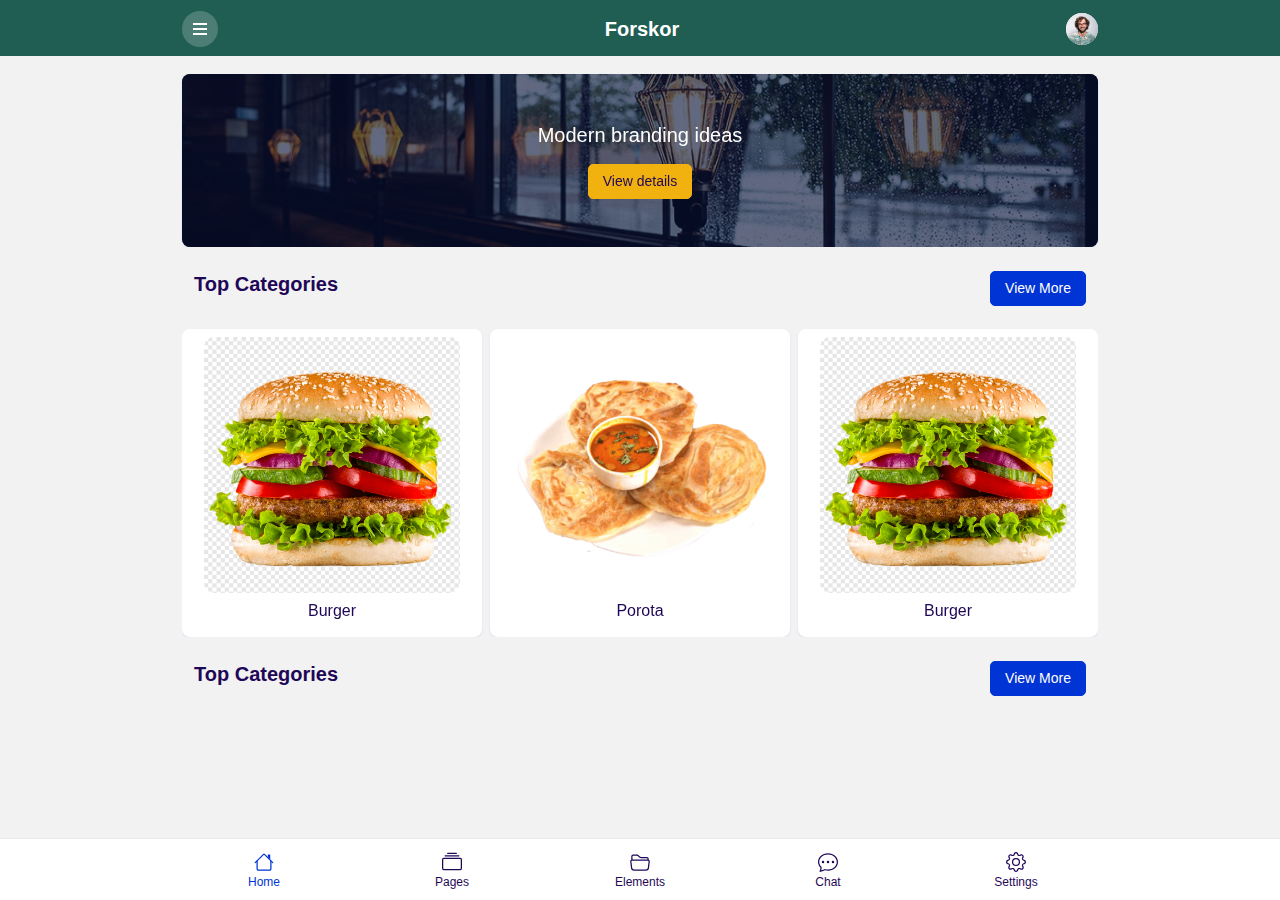
==== index.html @ 7b33ce2f "first-commit" ====
<!DOCTYPE html>
<html lang="en">
<head>
    <meta charset="utf-8">
    <meta name="viewport" content="width=device-width, initial-scale=1">
    <meta http-equiv="X-UA-Compatible" content="IE=edge">
    <meta name="theme-color" content="#0134d4">
    <meta name="apple-mobile-web-app-capable" content="yes">
    <meta name="apple-mobile-web-app-status-bar-style" content="black">
    <!-- Title-->
    <title>ForSkor</title>
    <!-- Fonts-->
    <link rel="preconnect" href="https://fonts.gstatic.com/">
    <link href="https://fonts.googleapis.com/css2?family=Public+Sans:ital,wght@0,100;0,200;0,300;0,400;0,500;0,600;0,700;0,800;0,900;1,100;1,200;1,300;1,400;1,500;1,600;1,700;1,800;1,900&amp;display=swap" rel="stylesheet">
    <!-- Favicon-->
    <link rel="icon" href="assets/img/core-assets/img/favicon.ico">
    <link rel="apple-touch-icon" href="assets/img/icons/icon-96x96.png">
    <link rel="apple-touch-icon" sizes="152x152" href="assets/img/icons/icon-152x152.png">
    <link rel="apple-touch-icon" sizes="167x167" href="assets/img/icons/icon-167x167.png">
    <link rel="apple-touch-icon" sizes="180x180" href="assets/img/icons/icon-180x180.png">
    <!-- CSS Libraries-->
    <link rel="stylesheet" href="assets/css/bootstrap.min.css">
    <link rel="stylesheet" href="assets/css/animate.css">
    <link rel="stylesheet" href="assets/css/owl.carousel.min.css">
    <link rel="stylesheet" href="assets/css/font-awesome.min.css">
    <link rel="stylesheet" href="assets/css/bootstrap-icons.css">
    <link rel="stylesheet" href="assets/css/magnific-popup.css">
    <link rel="stylesheet" href="assets/css/ion.rangeSlider.min.css">
    <link rel="stylesheet" href="assets/css/dataTables.bootstrap4.min.css">
    <link rel="stylesheet" href="assets/css/apexcharts.css">
    <link rel="stylesheet" href="assets/css/custome.css">

    <!-- Core Stylesheet-->
    <link rel="stylesheet" href="assets/style.css">
    <!-- Web App Manifest-->
    <!-- <link rel="manifest" href="manifest.json"> -->
  </head>
<style>
  .header-content.header-style-three .navbar--toggler {
    width: 2.25rem;
    height: 2.25rem;
    background-color: #ffffff33;
    border-radius: 50%;
    display: -webkit-box;
    display: -ms-flexbox;
    display: flex;
    -webkit-box-align: center;
    -ms-flex-align: center;
    align-items: center;
    -webkit-box-pack: center;
    -ms-flex-pack: center;
    justify-content: center;
}
.header-content .navbar--toggler span {
    width: 23px;
    height: 2px;
    background-color: #ffffff;
    margin-bottom: 5px;
}
.owl-carousel-one .owl-nav {
    position: fixed;
    z-index: 10;
    bottom: 1.25rem;
    right: 1.25rem;
    display: -webkit-box;
    display: -ms-flexbox;
    display: flex;
    -webkit-box-align: center;
    -ms-flex-align: center;
    align-items: center;
}
.owl-carousel-one .owl-dots {
    position: fixed;
    bottom: 1.375rem;
    left: 1.25rem;
    display: -webkit-box;
    display: -ms-flexbox;
    display: flex;
    -webkit-box-align: center;
    -ms-flex-align: center;
    align-items: center;
}
body, html {
    font-family: "Poppins", sans-serif;
    overflow-x: hidden;
    background-color: #F2F2F2;
    color: #8480ae;
    scrollbar-width: thin;
}

.element-heading .codeview-clipboard-btn {
    -webkit-box-flex: 0;
    -ms-flex: 0 0 20%;
    flex: 0 0 40%;
    max-width: 20%;
    width: 20%;
    margin-bottom: 0.5rem;
}
.codeview-btn {
    width: 80px;
    height: 31px;
    display: block;
    background-color: #205e54;
    border-radius: 5px;
    text-align: center;
    color: #ffffff;
    font-size: 14px;
    margin-left: auto;
    padding-top: 8px;
    line-height: 1;
}
.card-body1 {
    padding: 0.5rem;
}


</style>
  <body>
    <!-- Preloader-->
    <!-- <div class="preloader d-flex align-items-center justify-content-center" id="preloader">
      <div class="spinner-grow text-primary" role="status">
        <div class="sr-only">Loading...</div>
      </div>
    </div> -->
    <!-- Internet Connection Status-->
    <div class="internet-connection-status" id="internetStatus"></div>
    <!-- Header Area-->
    <div class="header-area" id="headerArea">
      <div class="container">
        <!-- Header Content-->
        <div class="header-content header-style-three position-relative d-flex align-items-center justify-content-between">                           
          <!-- Navbar Toggler-->
          <div class="navbar--toggler mt-2" id="affanNavbarToggler">
            <div class="span-wrap"><span class="d-block"></span><span class="d-block"></span><span class="d-block"></span></div>
          </div>
          <!-- Logo Wrapper-->
          <div class="logo-wrapper mt-3"><a href="page-home.html"><h5><b><font color="white">Forskor</font></b></h5></a></div>
          <!-- User Profile-->
          <div class="user-profile-wrapper mt-2"><a class="user-profile-trigger-btn" href="#"><img src="assets/img/bg-img/2.jpg" alt=""></a></div>
        </div>
        <!-- # Header Five Layout End-->
      </div>
    </div>
    <!-- Dark mode switching-->
    <div class="dark-mode-switching">
      <div class="d-flex w-100 h-100 align-items-center justify-content-center">
        <div class="dark-mode-text text-center"><svg xmlns="http://www.w3.org/2000/svg" width="32" height="32" fill="currentColor" class="bi bi-moon" viewBox="0 0 16 16">
<path fill-rule="evenodd" d="M14.53 10.53a7 7 0 0 1-9.058-9.058A7.003 7.003 0 0 0 8 15a7.002 7.002 0 0 0 6.53-4.47z"/>
</svg>
          <p class="mb-0">Switching to dark mode</p>
        </div>
        <div class="light-mode-text text-center"><svg xmlns="http://www.w3.org/2000/svg" width="30" height="30" fill="currentColor" class="bi bi-brightness-high" viewBox="0 0 16 16">
<path d="M8 11a3 3 0 1 1 0-6 3 3 0 0 1 0 6zm0 1a4 4 0 1 0 0-8 4 4 0 0 0 0 8zM8 0a.5.5 0 0 1 .5.5v2a.5.5 0 0 1-1 0v-2A.5.5 0 0 1 8 0zm0 13a.5.5 0 0 1 .5.5v2a.5.5 0 0 1-1 0v-2A.5.5 0 0 1 8 13zm8-5a.5.5 0 0 1-.5.5h-2a.5.5 0 0 1 0-1h2a.5.5 0 0 1 .5.5zM3 8a.5.5 0 0 1-.5.5h-2a.5.5 0 0 1 0-1h2A.5.5 0 0 1 3 8zm10.657-5.657a.5.5 0 0 1 0 .707l-1.414 1.415a.5.5 0 1 1-.707-.708l1.414-1.414a.5.5 0 0 1 .707 0zm-9.193 9.193a.5.5 0 0 1 0 .707L3.05 13.657a.5.5 0 0 1-.707-.707l1.414-1.414a.5.5 0 0 1 .707 0zm9.193 2.121a.5.5 0 0 1-.707 0l-1.414-1.414a.5.5 0 0 1 .707-.707l1.414 1.414a.5.5 0 0 1 0 .707zM4.464 4.465a.5.5 0 0 1-.707 0L2.343 3.05a.5.5 0 1 1 .707-.707l1.414 1.414a.5.5 0 0 1 0 .708z"/>
</svg>
          <p class="mb-0">Switching to light mode</p>
        </div>
      </div>
    </div>
    <!-- Sidenav Black Overlay-->
    <div class="sidenav-black-overlay"></div>
    <!-- Side Nav Wrapper-->
    <div class="sidenav-wrapper mb-6" id="sidenavWrapper">
      <!-- Go Back Button-->
      <div class="go-back-btn" id="goBack">
        <svg class="bi bi-x" width="24" height="24" viewBox="0 0 16 16" fill="currentColor" xmlns="http://www.w3.org/2000/svg">
          <path fill-rule="evenodd" d="M11.854 4.146a.5.5 0 0 1 0 .708l-7 7a.5.5 0 0 1-.708-.708l7-7a.5.5 0 0 1 .708 0z"></path>
          <path fill-rule="evenodd" d="M4.146 4.146a.5.5 0 0 0 0 .708l7 7a.5.5 0 0 0 .708-.708l-7-7a.5.5 0 0 0-.708 0z"></path>
        </svg>
      </div>
      <!-- Sidenav Profile-->
      <div class="sidenav-profile">
        <div class="sidenav-style1"></div>
        <!-- User Thumbnail-->
        <div class="user-profile"><img src="assets/img/bg-assets/img/2.jpg" alt=""></div>
        <!-- User Info-->
        <div class="user-info">
          <h6 class="user-name mb-0">Affan Islam</h6><span>CEO, Designing World</span>
        </div>
      </div>
      <!-- Sidenav Nav-->
      <ul class="sidenav-nav ps-0">
        <li><a href="page-home.html">
            <svg width="18" height="18" viewBox="0 0 16 16" class="bi bi-house-door" fill="currentColor" xmlns="http://www.w3.org/2000/svg">
<path fill-rule="evenodd" d="M7.646 1.146a.5.5 0 0 1 .708 0l6 6a.5.5 0 0 1 .146.354v7a.5.5 0 0 1-.5.5H9.5a.5.5 0 0 1-.5-.5v-4H7v4a.5.5 0 0 1-.5.5H2a.5.5 0 0 1-.5-.5v-7a.5.5 0 0 1 .146-.354l6-6zM2.5 7.707V14H6v-4a.5.5 0 0 1 .5-.5h3a.5.5 0 0 1 .5.5v4h3.5V7.707L8 2.207l-5.5 5.5z"/>
<path fill-rule="evenodd" d="M13 2.5V6l-2-2V2.5a.5.5 0 0 1 .5-.5h1a.5.5 0 0 1 .5.5z"/>
</svg>Home</a></li>
        <li><a href="elements.html">
            <svg width="18" height="18" viewBox="0 0 16 16" class="bi bi-folder2-open" fill="currentColor" xmlns="http://www.w3.org/2000/svg">
<path fill-rule="evenodd" d="M1 3.5A1.5 1.5 0 0 1 2.5 2h2.764c.958 0 1.76.56 2.311 1.184C7.985 3.648 8.48 4 9 4h4.5A1.5 1.5 0 0 1 15 5.5v.64c.57.265.94.876.856 1.546l-.64 5.124A2.5 2.5 0 0 1 12.733 15H3.266a2.5 2.5 0 0 1-2.481-2.19l-.64-5.124A1.5 1.5 0 0 1 1 6.14V3.5zM2 6h12v-.5a.5.5 0 0 0-.5-.5H9c-.964 0-1.71-.629-2.174-1.154C6.374 3.334 5.82 3 5.264 3H2.5a.5.5 0 0 0-.5.5V6zm-.367 1a.5.5 0 0 0-.496.562l.64 5.124A1.5 1.5 0 0 0 3.266 14h9.468a1.5 1.5 0 0 0 1.489-1.314l.64-5.124A.5.5 0 0 0 14.367 7H1.633z"/>
</svg>Elements<span class="badge bg-danger rounded-pill ms-2">220+</span></a></li>
        <li><a href="pages.html">
            <svg width="18" height="18" viewBox="0 0 16 16" class="bi bi-collection" fill="currentColor" xmlns="http://www.w3.org/2000/svg">
<path fill-rule="evenodd" d="M14.5 13.5h-13A.5.5 0 0 1 1 13V6a.5.5 0 0 1 .5-.5h13a.5.5 0 0 1 .5.5v7a.5.5 0 0 1-.5.5zm-13 1A1.5 1.5 0 0 1 0 13V6a1.5 1.5 0 0 1 1.5-1.5h13A1.5 1.5 0 0 1 16 6v7a1.5 1.5 0 0 1-1.5 1.5h-13zM2 3a.5.5 0 0 0 .5.5h11a.5.5 0 0 0 0-1h-11A.5.5 0 0 0 2 3zm2-2a.5.5 0 0 0 .5.5h7a.5.5 0 0 0 0-1h-7A.5.5 0 0 0 4 1z"/>
</svg>Pages<span class="badge bg-success rounded-pill ms-2">38</span></a></li>
        <li class="affan-dropdown-menu"><a href="#">
            <svg width="18" height="18" viewBox="0 0 16 16" class="bi bi-cart-check" fill="currentColor" xmlns="http://www.w3.org/2000/svg">
<path fill-rule="evenodd" d="M11.354 5.646a.5.5 0 0 1 0 .708l-3 3a.5.5 0 0 1-.708 0l-1.5-1.5a.5.5 0 1 1 .708-.708L8 8.293l2.646-2.647a.5.5 0 0 1 .708 0z"/>
<path fill-rule="evenodd" d="M0 1.5A.5.5 0 0 1 .5 1H2a.5.5 0 0 1 .485.379L2.89 3H14.5a.5.5 0 0 1 .491.592l-1.5 8A.5.5 0 0 1 13 12H4a.5.5 0 0 1-.491-.408L2.01 3.607 1.61 2H.5a.5.5 0 0 1-.5-.5zM3.102 4l1.313 7h8.17l1.313-7H3.102zM5 12a2 2 0 1 0 0 4 2 2 0 0 0 0-4zm7 0a2 2 0 1 0 0 4 2 2 0 0 0 0-4zm-7 1a1 1 0 1 0 0 2 1 1 0 0 0 0-2zm7 0a1 1 0 1 0 0 2 1 1 0 0 0 0-2z"/>
</svg>Shop</a>
          <ul>
            <li><a href="page-shop-grid.html">- Shop Grid</a></li>
            <li><a href="page-shop-list.html">- Shop List</a></li>
            <li><a href="page-shop-details.html">- Shop Details</a></li>
            <li><a href="page-cart.html">- Cart</a></li>
            <li><a href="page-checkout.html">- Checkout</a></li>
          </ul>
        </li>
        <li><a href="settings.html">
            <svg width="18" height="18" viewBox="0 0 16 16" class="bi bi-gear" fill="currentColor" xmlns="http://www.w3.org/2000/svg">
<path fill-rule="evenodd" d="M8.837 1.626c-.246-.835-1.428-.835-1.674 0l-.094.319A1.873 1.873 0 0 1 4.377 3.06l-.292-.16c-.764-.415-1.6.42-1.184 1.185l.159.292a1.873 1.873 0 0 1-1.115 2.692l-.319.094c-.835.246-.835 1.428 0 1.674l.319.094a1.873 1.873 0 0 1 1.115 2.693l-.16.291c-.415.764.42 1.6 1.185 1.184l.292-.159a1.873 1.873 0 0 1 2.692 1.116l.094.318c.246.835 1.428.835 1.674 0l.094-.319a1.873 1.873 0 0 1 2.693-1.115l.291.16c.764.415 1.6-.42 1.184-1.185l-.159-.291a1.873 1.873 0 0 1 1.116-2.693l.318-.094c.835-.246.835-1.428 0-1.674l-.319-.094a1.873 1.873 0 0 1-1.115-2.692l.16-.292c.415-.764-.42-1.6-1.185-1.184l-.291.159A1.873 1.873 0 0 1 8.93 1.945l-.094-.319zm-2.633-.283c.527-1.79 3.065-1.79 3.592 0l.094.319a.873.873 0 0 0 1.255.52l.292-.16c1.64-.892 3.434.901 2.54 2.541l-.159.292a.873.873 0 0 0 .52 1.255l.319.094c1.79.527 1.79 3.065 0 3.592l-.319.094a.873.873 0 0 0-.52 1.255l.16.292c.893 1.64-.902 3.434-2.541 2.54l-.292-.159a.873.873 0 0 0-1.255.52l-.094.319c-.527 1.79-3.065 1.79-3.592 0l-.094-.319a.873.873 0 0 0-1.255-.52l-.292.16c-1.64.893-3.433-.902-2.54-2.541l.159-.292a.873.873 0 0 0-.52-1.255l-.319-.094c-1.79-.527-1.79-3.065 0-3.592l.319-.094a.873.873 0 0 0 .52-1.255l-.16-.292c-.892-1.64.902-3.433 2.541-2.54l.292.159a.873.873 0 0 0 1.255-.52l.094-.319z"/>
<path fill-rule="evenodd" d="M8 5.754a2.246 2.246 0 1 0 0 4.492 2.246 2.246 0 0 0 0-4.492zM4.754 8a3.246 3.246 0 1 1 6.492 0 3.246 3.246 0 0 1-6.492 0z"/>
</svg>Settings</a></li>
        <li>
          <div class="night-mode-nav">
            <svg width="18" height="18" viewBox="0 0 16 16" class="bi bi-moon" fill="currentColor" xmlns="http://www.w3.org/2000/svg">
<path fill-rule="evenodd" d="M14.53 10.53a7 7 0 0 1-9.058-9.058A7.003 7.003 0 0 0 8 15a7.002 7.002 0 0 0 6.53-4.47z"/>
</svg>Night Mode<div class="form-check form-switch">
<input class="form-check-input form-check-success" type="checkbox" id="darkSwitch">
</div>
          </div>
        </li>
        <li><a href="page-login.html">
            <svg width="18" height="18" viewBox="0 0 16 16" class="bi bi-box-arrow-right" fill="currentColor" xmlns="http://www.w3.org/2000/svg">
<path fill-rule="evenodd" d="M10 12.5a.5.5 0 0 1-.5.5h-8a.5.5 0 0 1-.5-.5v-9a.5.5 0 0 1 .5-.5h8a.5.5 0 0 1 .5.5v2a.5.5 0 0 0 1 0v-2A1.5 1.5 0 0 0 9.5 2h-8A1.5 1.5 0 0 0 0 3.5v9A1.5 1.5 0 0 0 1.5 14h8a1.5 1.5 0 0 0 1.5-1.5v-2a.5.5 0 0 0-1 0v2z"/>
<path fill-rule="evenodd" d="M15.854 8.354a.5.5 0 0 0 0-.708l-3-3a.5.5 0 0 0-.708.708L14.293 7.5H5.5a.5.5 0 0 0 0 1h8.793l-2.147 2.146a.5.5 0 0 0 .708.708l3-3z"/>
</svg>Logout</a></li>
      </ul>
      <!-- Social Info-->
      <div class="social-info-wrap"><a href="#"><i class="fa fa-twitter"></i></a><a href="#"><i class="fa fa-facebook"></i></a><a href="#"><i class="fa fa-dribbble"></i></a></div>
      <!-- Copyright Info-->
      <div class="copyright-info">
        <p>&copy; 2021 All rights reserved by<a href="#">Designing World</a></p>
      </div>
    </div>
    <br>
    <div class="page-content-wrapper ">
      <!-- Hero Slides-->
      <div class="owl-carousel-one owl-carousel">
        <!-- Single Hero Slide-->
     
        <!-- Single Hero Slide-->
        <div class="container">
          <div class="card card-bg-img bg-img bg-overlay" style="background-image: url('assets/img/bg-img/3.jpg')">
            <div class="card-body p-5 direction-rtl">
              <center><h5 class="text-white font-weight-bold mb-3">Modern branding ideas</h5>
              <a class="btn btn-warning" href="#">View details</a></center>
            </div>
          </div>
        </div>
        <!-- Single Hero Slide-->
        <div class="container">
          <div class="card card-bg-img bg-img bg-overlay" style="background-image: url('assets/img/bg-img/3.jpg')">
            <div class="card-body p-5 direction-rtl">
              <center><h5 class="text-white font-weight-bold mb-3">Modern branding ideas</h5>
              <a class="btn btn-warning" href="#">View details</a></center>
            </div>
          </div>
        </div>
      

      </div>
      <!-- Welcome Toast-->
      <!-- <div class="toast toast-autohide custom-toast-1 toast-danger home-page-toast" role="alert" aria-live="assertive" aria-atomic="true" data-bs-delay="10000" data-bs-autohide="true">
        <div class="toast-body">
          <svg class="bi bi-bookmark-check text-white" width="30" height="30" viewBox="0 0 16 16" fill="currentColor" xmlns="http://www.w3.org/2000/svg">
            <path fill-rule="evenodd" d="M2 2a2 2 0 0 1 2-2h8a2 2 0 0 1 2 2v13.5a.5.5 0 0 1-.777.416L8 13.101l-5.223 2.815A.5.5 0 0 1 2 15.5V2zm2-1a1 1 0 0 0-1 1v12.566l4.723-2.482a.5.5 0 0 1 .554 0L13 14.566V2a1 1 0 0 0-1-1H4z"></path>
            <path fill-rule="evenodd" d="M10.854 5.146a.5.5 0 0 1 0 .708l-3 3a.5.5 0 0 1-.708 0l-1.5-1.5a.5.5 0 1 1 .708-.708L7.5 7.793l2.646-2.647a.5.5 0 0 1 .708 0z"></path>
          </svg>
          <div class="toast-text ms-3 me-2">
            <p class="mb-1 text-white">Welcome to Affan template!</p><small class="d-block">Click the "Add to Home Screen" button &amp; enjoy it like an app.</small>
          </div>
          <button class="btn btn-close btn-close-white position-relative p-1 ms-auto" type="button" data-bs-dismiss="toast" aria-label="Close"></button>
        </div>
      </div> -->

      <div class="container">
        <div class="container">
          <div class="col-xs-12 col-md-6 col-sm-8 col-lg-12 center-block">
           <br>
           <h5><b>Top Categories</b><span class="pull-right">
           <button type="button" class="btn btn-primary btn-small" name="submit" id="submit">View More</button></span></h5>
           <br>
          </div>
          </div>
      </div>



      <div class="container">
      
          <div class="image-gallery-carousel owl-carousel">

            <!-- Single Image Gallery-->
            <div class="single-image-gallery">
              <div class="card">
                <div class="card-body1 align-items-center">
                  <center><img src="assets/img/food/burger.png" style="width: 90%; border-radius: 10px;">
                <div class="card-content mt-2">
               <h6 class="mb-2">Burger</h6></center>
                </div>
                </div>
                </div>

                      <!-- Single Image Gallery-->
                      <div class="single-image-gallery">
                        <div class="card">
                          <div class="card-body1 align-items-center">
                            <center><img src="assets/img/food/porota.png" style="width: 90%; border-radius: 10px;">
                          <div class="card-content mt-2">
                         <h6 class="mb-2">Porota</h6></center>
                          </div>
                          </div>
                          </div>

                      <!-- Single Image Gallery-->
            <div class="single-image-gallery">
              <div class="card shad">
                <div class="card-body1 align-items-center">
                  <center><img src="assets/img/food/burger.png" style="width: 90%; border-radius: 10px;">
                <div class="card-content mt-2">
               <h6 class="mb-2">Burger</h6></center>
                </div>
                </div>
                </div>
                      <!-- Single Image Gallery-->
                      <div class="single-image-gallery">
                        <div class="card">
                          <div class="card-body1 align-items-center">
                            <center><img src="assets/img/food/porota.png" style="width: 90%; border-radius: 10px;">
                          <div class="card-content mt-2">
                         <h6 class="mb-2">Porota</h6></center>
                          </div>
                          </div>
                          </div>





            </div>
          </div>
          <div class="container">
            <div class="container">
              <div class="col-xs-12 col-md-6 col-sm-8 col-lg-12 center-block">
               <br>
               <h5><b>Top Categories</b><span class="pull-right">
               <button type="button" class="btn btn-primary btn-small" name="submit" id="submit">View More</button></span></h5>
               <br>
              </div>
          </div>
    
        </div>
      

























   
    
  
      <div class="pb-3"></div>
    </div>
    <!-- Footer Nav-->
    <div class="footer-nav-area" id="footerNav">
      <div class="container px-0">
        <!-- Paste your Footer Content from here-->
        <!-- Footer Content-->
        <div class="footer-nav position-relative">
          <ul class="h-100 d-flex align-items-center justify-content-between ps-0">
            <li class="active"><a href="page-home.html"><svg width="20" height="20" viewBox="0 0 16 16" class="bi bi-house" fill="currentColor" xmlns="http://www.w3.org/2000/svg">
<path fill-rule="evenodd" d="M2 13.5V7h1v6.5a.5.5 0 0 0 .5.5h9a.5.5 0 0 0 .5-.5V7h1v6.5a1.5 1.5 0 0 1-1.5 1.5h-9A1.5 1.5 0 0 1 2 13.5zm11-11V6l-2-2V2.5a.5.5 0 0 1 .5-.5h1a.5.5 0 0 1 .5.5z"/>
<path fill-rule="evenodd" d="M7.293 1.5a1 1 0 0 1 1.414 0l6.647 6.646a.5.5 0 0 1-.708.708L8 2.207 1.354 8.854a.5.5 0 1 1-.708-.708L7.293 1.5z"/>
</svg><span>Home</span></a></li>
            <li><a href="pages.html"><svg width="20" height="20" viewBox="0 0 16 16" class="bi bi-collection" fill="currentColor" xmlns="http://www.w3.org/2000/svg">
<path fill-rule="evenodd" d="M14.5 13.5h-13A.5.5 0 0 1 1 13V6a.5.5 0 0 1 .5-.5h13a.5.5 0 0 1 .5.5v7a.5.5 0 0 1-.5.5zm-13 1A1.5 1.5 0 0 1 0 13V6a1.5 1.5 0 0 1 1.5-1.5h13A1.5 1.5 0 0 1 16 6v7a1.5 1.5 0 0 1-1.5 1.5h-13zM2 3a.5.5 0 0 0 .5.5h11a.5.5 0 0 0 0-1h-11A.5.5 0 0 0 2 3zm2-2a.5.5 0 0 0 .5.5h7a.5.5 0 0 0 0-1h-7A.5.5 0 0 0 4 1z"/>
</svg><span>Pages</span></a></li>
            <li><a href="elements.html"><svg width="20" height="20" viewBox="0 0 16 16" class="bi bi-folder2-open" fill="currentColor" xmlns="http://www.w3.org/2000/svg">
<path fill-rule="evenodd" d="M1 3.5A1.5 1.5 0 0 1 2.5 2h2.764c.958 0 1.76.56 2.311 1.184C7.985 3.648 8.48 4 9 4h4.5A1.5 1.5 0 0 1 15 5.5v.64c.57.265.94.876.856 1.546l-.64 5.124A2.5 2.5 0 0 1 12.733 15H3.266a2.5 2.5 0 0 1-2.481-2.19l-.64-5.124A1.5 1.5 0 0 1 1 6.14V3.5zM2 6h12v-.5a.5.5 0 0 0-.5-.5H9c-.964 0-1.71-.629-2.174-1.154C6.374 3.334 5.82 3 5.264 3H2.5a.5.5 0 0 0-.5.5V6zm-.367 1a.5.5 0 0 0-.496.562l.64 5.124A1.5 1.5 0 0 0 3.266 14h9.468a1.5 1.5 0 0 0 1.489-1.314l.64-5.124A.5.5 0 0 0 14.367 7H1.633z"/>
</svg><span>Elements</span></a></li>
            <li><a href="page-chat-users.html"><svg xmlns="http://www.w3.org/2000/svg" width="20" height="20" fill="currentColor" class="bi bi-chat-dots" viewBox="0 0 16 16">
<path d="M5 8a1 1 0 1 1-2 0 1 1 0 0 1 2 0zm4 0a1 1 0 1 1-2 0 1 1 0 0 1 2 0zm3 1a1 1 0 1 0 0-2 1 1 0 0 0 0 2z"/>
<path d="M2.165 15.803l.02-.004c1.83-.363 2.948-.842 3.468-1.105A9.06 9.06 0 0 0 8 15c4.418 0 8-3.134 8-7s-3.582-7-8-7-8 3.134-8 7c0 1.76.743 3.37 1.97 4.6a10.437 10.437 0 0 1-.524 2.318l-.003.011a10.722 10.722 0 0 1-.244.637c-.079.186.074.394.273.362a21.673 21.673 0 0 0 .693-.125zm.8-3.108a1 1 0 0 0-.287-.801C1.618 10.83 1 9.468 1 8c0-3.192 3.004-6 7-6s7 2.808 7 6c0 3.193-3.004 6-7 6a8.06 8.06 0 0 1-2.088-.272 1 1 0 0 0-.711.074c-.387.196-1.24.57-2.634.893a10.97 10.97 0 0 0 .398-2z"/>
</svg><span>Chat</span></a></li>
            <li><a href="settings.html"><svg width="20" height="20" viewBox="0 0 16 16" class="bi bi-gear" fill="currentColor" xmlns="http://www.w3.org/2000/svg">
<path fill-rule="evenodd" d="M8.837 1.626c-.246-.835-1.428-.835-1.674 0l-.094.319A1.873 1.873 0 0 1 4.377 3.06l-.292-.16c-.764-.415-1.6.42-1.184 1.185l.159.292a1.873 1.873 0 0 1-1.115 2.692l-.319.094c-.835.246-.835 1.428 0 1.674l.319.094a1.873 1.873 0 0 1 1.115 2.693l-.16.291c-.415.764.42 1.6 1.185 1.184l.292-.159a1.873 1.873 0 0 1 2.692 1.116l.094.318c.246.835 1.428.835 1.674 0l.094-.319a1.873 1.873 0 0 1 2.693-1.115l.291.16c.764.415 1.6-.42 1.184-1.185l-.159-.291a1.873 1.873 0 0 1 1.116-2.693l.318-.094c.835-.246.835-1.428 0-1.674l-.319-.094a1.873 1.873 0 0 1-1.115-2.692l.16-.292c.415-.764-.42-1.6-1.185-1.184l-.291.159A1.873 1.873 0 0 1 8.93 1.945l-.094-.319zm-2.633-.283c.527-1.79 3.065-1.79 3.592 0l.094.319a.873.873 0 0 0 1.255.52l.292-.16c1.64-.892 3.434.901 2.54 2.541l-.159.292a.873.873 0 0 0 .52 1.255l.319.094c1.79.527 1.79 3.065 0 3.592l-.319.094a.873.873 0 0 0-.52 1.255l.16.292c.893 1.64-.902 3.434-2.541 2.54l-.292-.159a.873.873 0 0 0-1.255.52l-.094.319c-.527 1.79-3.065 1.79-3.592 0l-.094-.319a.873.873 0 0 0-1.255-.52l-.292.16c-1.64.893-3.433-.902-2.54-2.541l.159-.292a.873.873 0 0 0-.52-1.255l-.319-.094c-1.79-.527-1.79-3.065 0-3.592l.319-.094a.873.873 0 0 0 .52-1.255l-.16-.292c-.892-1.64.902-3.433 2.541-2.54l.292.159a.873.873 0 0 0 1.255-.52l.094-.319z"/>
<path fill-rule="evenodd" d="M8 5.754a2.246 2.246 0 1 0 0 4.492 2.246 2.246 0 0 0 0-4.492zM4.754 8a3.246 3.246 0 1 1 6.492 0 3.246 3.246 0 0 1-6.492 0z"/>
</svg><span>Settings</span></a></li>
          </ul>
        </div>
      </div>
    </div>
    <!-- All JavaScript Files-->
    <script src="assets/js/bootstrap.bundle.min.js"></script>
    <script src="assets/js/jquery.min.js"></script>
    <script src="assets/js/default/internet-status.js"></script>
    <script src="assets/js/waypoints.min.js"></script>
    <script src="assets/js/jquery.easing.min.js"></script>
    <script src="assets/js/wow.min.js"></script>
    <script src="assets/js/owl.carousel.min.js"></script>
    <script src="assets/js/jquery.counterup.min.js"></script>
    <script src="assets/js/jquery.countdown.min.js"></script>
    <script src="assets/js/imagesloaded.pkgd.min.js"></script>
    <script src="assets/js/isotope.pkgd.min.js"></script>
    <script src="assets/js/jquery.magnific-popup.min.js"></script>
    <script src="assets/js/default/dark-mode-switch.js"></script>
    <script src="assets/js/ion.rangeSlider.min.js"></script>
    <script src="assets/js/jquery.dataTables.min.js"></script>
    <script src="assets/js/default/active.js"></script>
    <script src="assets/js/default/clipboard.js"></script>
    <!-- PWA-->
    <script src="assets/js/pwa.js"></script>
  </body>

</html>
---- assets/css/ion.rangeSlider.min.css ----
/*!Ion.RangeSlider, 2.3.1, © Denis Ineshin, 2010 - 2019, IonDen.com, Build date: 2019-12-19 16:51:02*/.irs{position:relative;display:block;-webkit-touch-callout:none;-webkit-user-select:none;-khtml-user-select:none;-moz-user-select:none;-ms-user-select:none;user-select:none;font-size:12px;font-family:Arial,sans-serif}.irs-line{position:relative;display:block;overflow:hidden;outline:none !important}.irs-bar{position:absolute;display:block;left:0;width:0}.irs-shadow{position:absolute;display:none;left:0;width:0}.irs-handle{position:absolute;display:block;box-sizing:border-box;cursor:default;z-index:1}.irs-handle.type_last{z-index:2}.irs-min,.irs-max{position:absolute;display:block;cursor:default}.irs-min{left:0}.irs-max{right:0}.irs-from,.irs-to,.irs-single{position:absolute;display:block;top:0;left:0;cursor:default;white-space:nowrap}.irs-grid{position:absolute;display:none;bottom:0;left:0;width:100%;height:20px}.irs-with-grid .irs-grid{display:block}.irs-grid-pol{position:absolute;top:0;left:0;width:1px;height:8px;background:#000}.irs-grid-pol.small{height:4px}.irs-grid-text{position:absolute;bottom:0;left:0;white-space:nowrap;text-align:center;font-size:9px;line-height:9px;padding:0 3px;color:#000}.irs-disable-mask{position:absolute;display:block;top:0;left:-1%;width:102%;height:100%;cursor:default;background:rgba(0,0,0,0);z-index:2}.lt-ie9 .irs-disable-mask{background:#000;filter:alpha(opacity=0);cursor:not-allowed}.irs-disabled{opacity:.4}.irs-hidden-input{position:absolute !important;display:block !important;top:0 !important;left:0 !important;width:0 !important;height:0 !important;font-size:0 !important;line-height:0 !important;padding:0 !important;margin:0 !important;overflow:hidden;outline:none !important;z-index:-9999 !important;background:none !important;border-style:solid !important;border-color:transparent !important}.irs--flat{height:40px}.irs--flat.irs-with-grid{height:60px}.irs--flat .irs-line{top:25px;height:12px;background-color:#e1e4e9;border-radius:4px}.irs--flat .irs-bar{top:25px;height:12px;background-color:#ed5565}.irs--flat .irs-bar--single{border-radius:4px 0 0 4px}.irs--flat .irs-shadow{height:1px;bottom:16px;background-color:#e1e4e9}.irs--flat .irs-handle{top:22px;width:16px;height:18px;background-color:transparent}.irs--flat .irs-handle>i:first-child{position:absolute;display:block;top:0;left:50%;width:2px;height:100%;margin-left:-1px;background-color:#da4453}.irs--flat .irs-handle.state_hover>i:first-child,.irs--flat .irs-handle:hover>i:first-child{background-color:#a43540}.irs--flat .irs-min,.irs--flat .irs-max{top:0;padding:1px 3px;color:#999;font-size:10px;line-height:1.333;text-shadow:none;background-color:#e1e4e9;border-radius:4px}.irs--flat .irs-from,.irs--flat .irs-to,.irs--flat .irs-single{color:white;font-size:10px;line-height:1.333;text-shadow:none;padding:1px 5px;background-color:#ed5565;border-radius:4px}.irs--flat .irs-from:before,.irs--flat .irs-to:before,.irs--flat .irs-single:before{position:absolute;display:block;content:"";bottom:-6px;left:50%;width:0;height:0;margin-left:-3px;overflow:hidden;border:3px solid transparent;border-top-color:#ed5565}.irs--flat .irs-grid-pol{background-color:#e1e4e9}.irs--flat .irs-grid-text{color:#999}.irs--big{height:55px}.irs--big.irs-with-grid{height:70px}.irs--big .irs-line{top:33px;height:12px;background-color:white;background:linear-gradient(to bottom, #ddd -50%, white 150%);border:1px solid #ccc;border-radius:12px}.irs--big .irs-bar{top:33px;height:12px;background-color:#92bce0;border:1px solid #428bca;background:linear-gradient(to bottom, #ffffff 0%, #428bca 30%, #b9d4ec 100%);box-shadow:inset 0 0 1px 1px rgba(255,255,255,0.5)}.irs--big .irs-bar--single{border-radius:12px 0 0 12px}.irs--big .irs-shadow{height:1px;bottom:16px;background-color:rgba(66,139,202,0.5)}.irs--big .irs-handle{top:25px;width:30px;height:30px;border:1px solid rgba(0,0,0,0.3);background-color:#cbcfd5;background:linear-gradient(to bottom, white 0%, #B4B9BE 30%, white 100%);box-shadow:1px 1px 2px rgba(0,0,0,0.2),inset 0 0 3px 1px white;border-radius:30px}.irs--big .irs-handle.state_hover,.irs--big .irs-handle:hover{border-color:rgba(0,0,0,0.45);background-color:#939ba7;background:linear-gradient(to bottom, white 0%, #919BA5 30%, white 100%)}.irs--big .irs-min,.irs--big .irs-max{top:0;padding:1px 5px;color:white;text-shadow:none;background-color:#9f9f9f;border-radius:3px}.irs--big .irs-from,.irs--big .irs-to,.irs--big .irs-single{color:white;text-shadow:none;padding:1px 5px;background-color:#428bca;background:linear-gradient(to bottom, #428bca 0%, #3071a9 100%);border-radius:3px}.irs--big .irs-grid-pol{background-color:#428bca}.irs--big .irs-grid-text{color:#428bca}.irs--modern{height:55px}.irs--modern.irs-with-grid{height:55px}.irs--modern .irs-line{top:25px;height:5px;background-color:#d1d6e0;background:linear-gradient(to bottom, #e0e4ea 0%, #d1d6e0 100%);border:1px solid #a3adc1;border-bottom-width:0;border-radius:5px}.irs--modern .irs-bar{top:25px;height:5px;background:#20b426;background:linear-gradient(to bottom, #20b426 0%, #18891d 100%)}.irs--modern .irs-bar--single{border-radius:5px 0 0 5px}.irs--modern .irs-shadow{height:1px;bottom:21px;background-color:rgba(209,214,224,0.5)}.irs--modern .irs-handle{top:37px;width:12px;height:13px;border:1px solid #a3adc1;border-top-width:0;box-shadow:1px 1px 1px rgba(0,0,0,0.1);border-radius:0 0 3px 3px}.irs--modern .irs-handle>i:nth-child(1){position:absolute;display:block;top:-4px;left:1px;width:6px;height:6px;border:1px solid #a3adc1;background:white;transform:rotate(45deg)}.irs--modern .irs-handle>i:nth-child(2){position:absolute;display:block;box-sizing:border-box;top:0;left:0;width:10px;height:12px;background:#e9e6e6;background:linear-gradient(to bottom, white 0%, #e9e6e6 100%);border-radius:0 0 3px 3px}.irs--modern .irs-handle>i:nth-child(3){position:absolute;display:block;box-sizing:border-box;top:3px;left:3px;width:4px;height:5px;border-left:1px solid #a3adc1;border-right:1px solid #a3adc1}.irs--modern .irs-handle.state_hover,.irs--modern .irs-handle:hover{border-color:#7685a2;background:#c3c7cd;background:linear-gradient(to bottom, #ffffff 0%, #919ba5 30%, #ffffff 100%)}.irs--modern .irs-handle.state_hover>i:nth-child(1),.irs--modern .irs-handle:hover>i:nth-child(1){border-color:#7685a2}.irs--modern .irs-handle.state_hover>i:nth-child(3),.irs--modern .irs-handle:hover>i:nth-child(3){border-color:#48536a}.irs--modern .irs-min,.irs--modern .irs-max{top:0;font-size:10px;line-height:1.333;text-shadow:none;padding:1px 5px;color:white;background-color:#d1d6e0;border-radius:5px}.irs--modern .irs-from,.irs--modern .irs-to,.irs--modern .irs-single{font-size:10px;line-height:1.333;text-shadow:none;padding:1px 5px;background-color:#20b426;color:white;border-radius:5px}.irs--modern .irs-from:before,.irs--modern .irs-to:before,.irs--modern .irs-single:before{position:absolute;display:block;content:"";bottom:-6px;left:50%;width:0;height:0;margin-left:-3px;overflow:hidden;border:3px solid transparent;border-top-color:#20b426}.irs--modern .irs-grid{height:25px}.irs--modern .irs-grid-pol{background-color:#dedede}.irs--modern .irs-grid-text{color:silver;font-size:13px}.irs--sharp{height:50px;font-size:12px;line-height:1}.irs--sharp.irs-with-grid{height:57px}.irs--sharp .irs-line{top:30px;height:2px;background-color:black;border-radius:2px}.irs--sharp .irs-bar{top:30px;height:2px;background-color:#ee22fa}.irs--sharp .irs-bar--single{border-radius:2px 0 0 2px}.irs--sharp .irs-shadow{height:1px;bottom:21px;background-color:rgba(0,0,0,0.5)}.irs--sharp .irs-handle{top:25px;width:10px;height:10px;background-color:#a804b2}.irs--sharp .irs-handle>i:first-child{position:absolute;display:block;top:100%;left:0;width:0;height:0;border:5px solid transparent;border-top-color:#a804b2}.irs--sharp .irs-handle.state_hover,.irs--sharp .irs-handle:hover{background-color:black}.irs--sharp .irs-handle.state_hover>i:first-child,.irs--sharp .irs-handle:hover>i:first-child{border-top-color:black}.irs--sharp .irs-min,.irs--sharp .irs-max{color:white;font-size:14px;line-height:1;top:0;padding:3px 4px;opacity:.4;background-color:#a804b2;border-radius:2px}.irs--sharp .irs-from,.irs--sharp .irs-to,.irs--sharp .irs-single{font-size:14px;line-height:1;text-shadow:none;padding:3px 4px;background-color:#a804b2;color:white;border-radius:2px}.irs--sharp .irs-from:before,.irs--sharp .irs-to:before,.irs--sharp .irs-single:before{position:absolute;display:block;content:"";bottom:-6px;left:50%;width:0;height:0;margin-left:-3px;overflow:hidden;border:3px solid transparent;border-top-color:#a804b2}.irs--sharp .irs-grid{height:25px}.irs--sharp .irs-grid-pol{background-color:#dedede}.irs--sharp .irs-grid-text{color:silver;font-size:13px}.irs--round{height:50px}.irs--round.irs-with-grid{height:65px}.irs--round .irs-line{top:36px;height:4px;background-color:#dee4ec;border-radius:4px}.irs--round .irs-bar{top:36px;height:4px;background-color:#006cfa}.irs--round .irs-bar--single{border-radius:4px 0 0 4px}.irs--round .irs-shadow{height:4px;bottom:21px;background-color:rgba(222,228,236,0.5)}.irs--round .irs-handle{top:26px;width:24px;height:24px;border:4px solid #006cfa;background-color:white;border-radius:24px;box-shadow:0 1px 3px rgba(0,0,255,0.3)}.irs--round .irs-handle.state_hover,.irs--round .irs-handle:hover{background-color:#f0f6ff}.irs--round .irs-min,.irs--round .irs-max{color:#333;font-size:14px;line-height:1;top:0;padding:3px 5px;background-color:rgba(0,0,0,0.1);border-radius:4px}.irs--round .irs-from,.irs--round .irs-to,.irs--round .irs-single{font-size:14px;line-height:1;text-shadow:none;padding:3px 5px;background-color:#006cfa;color:white;border-radius:4px}.irs--round .irs-from:before,.irs--round .irs-to:before,.irs--round .irs-single:before{position:absolute;display:block;content:"";bottom:-6px;left:50%;width:0;height:0;margin-left:-3px;overflow:hidden;border:3px solid transparent;border-top-color:#006cfa}.irs--round .irs-grid{height:25px}.irs--round .irs-grid-pol{background-color:#dedede}.irs--round .irs-grid-text{color:silver;font-size:13px}.irs--square{height:50px}.irs--square.irs-with-grid{height:60px}.irs--square .irs-line{top:31px;height:4px;background-color:#dedede}.irs--square .irs-bar{top:31px;height:4px;background-color:black}.irs--square .irs-shadow{height:2px;bottom:21px;background-color:#dedede}.irs--square .irs-handle{top:25px;width:16px;height:16px;border:3px solid black;background-color:white;-webkit-transform:rotate(45deg);-ms-transform:rotate(45deg);transform:rotate(45deg)}.irs--square .irs-handle.state_hover,.irs--square .irs-handle:hover{background-color:#f0f6ff}.irs--square .irs-min,.irs--square .irs-max{color:#333;font-size:14px;line-height:1;top:0;padding:3px 5px;background-color:rgba(0,0,0,0.1)}.irs--square .irs-from,.irs--square .irs-to,.irs--square .irs-single{font-size:14px;line-height:1;text-shadow:none;padding:3px 5px;background-color:black;color:white}.irs--square .irs-grid{height:25px}.irs--square .irs-grid-pol{background-color:#dedede}.irs--square .irs-grid-text{color:silver;font-size:11px}
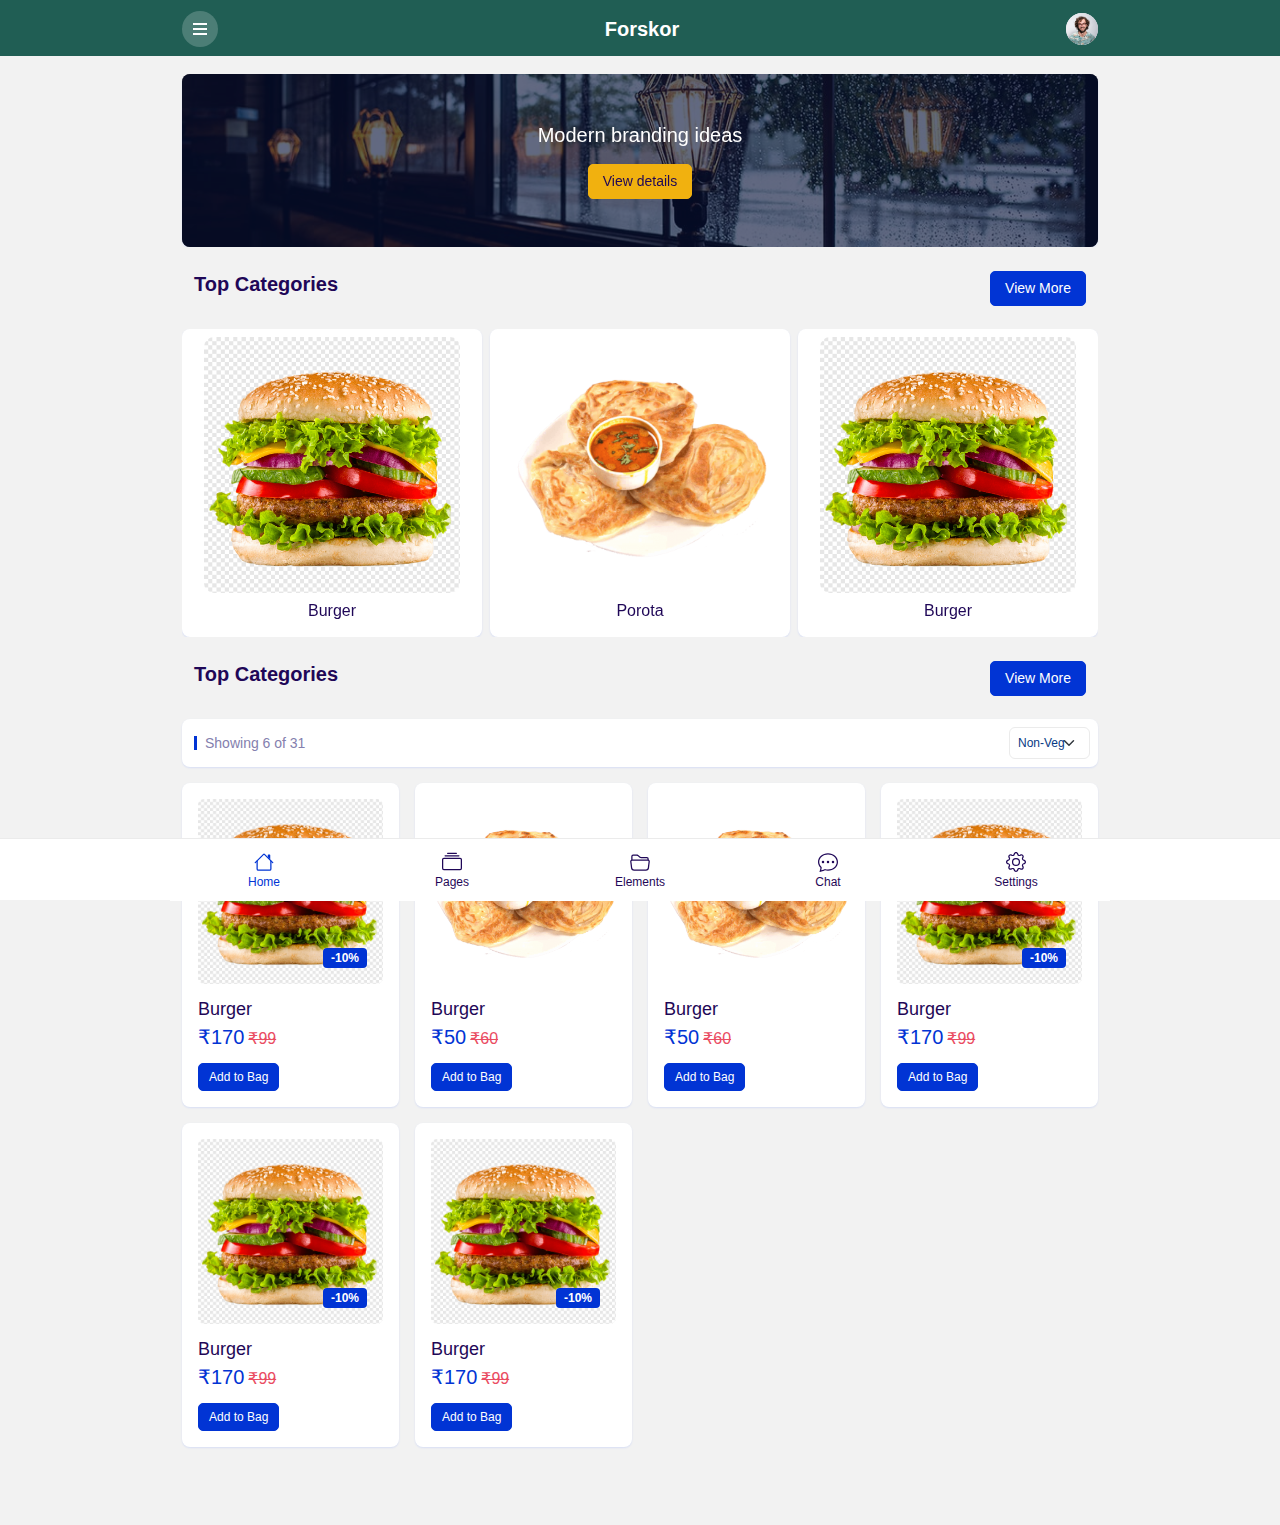
==== commit 26e1faf6: "card added" ====
--- a/index.html
+++ b/index.html
@@ -352,6 +352,102 @@
         </div>
       
 
+         <!-- Pagination-->
+      <div class="shop-pagination pb-3">
+        <div class="container">
+          <div class="card">
+            <div class="card-body p-2">
+              <div class="d-flex align-items-center justify-content-between"><small class="ms-1">Showing 6 of 31</small>
+                <form action="#">
+                  <select class="pe-4 form-select form-select-sm" id="defaultSelectSm" name="defaultSelectSm" aria-label="Default select example">
+                    <option value="1" selected>Non-Veg </option>
+                    <option value="2">Veg</option>
+                  </select>
+                </form>
+              </div>
+            </div>
+          </div>
+        </div>
+      </div>
+      <!-- Top Products-->
+      <div class="top-products-area">
+        <div class="container">
+          <div class="row g-3">
+          
+            <!-- Single Top Product Card-->
+            <div class="col-6 col-sm-4 col-lg-3">
+              <div class="card single-product-card">
+                <div class="card-body p-3">
+                  <!-- Product Thumbnail--><a class="product-thumbnail d-block" href="page-shop-details.html"><img src="assets/img/food/burger.png" alt="">
+                    <!-- Badge--><span class="badge bg-primary">-10%</span></a>
+                  <!-- Product Title--><a class="product-title d-block text-truncate" href="page-shop-details.html">Burger</a>
+                  <!-- Product Price-->
+                  <p class="sale-price">₹170<span>₹99</span></p><a class="btn btn-primary btn-sm" href="#">Add to Bag</a>
+                </div>
+              </div>
+            </div>
+                <!-- Single Top Product Card-->
+                <div class="col-6 col-sm-4 col-lg-3">
+                  <div class="card single-product-card">
+                    <div class="card-body p-3">
+                      <!-- Product Thumbnail--><a class="product-thumbnail d-block" href="page-shop-details.html"><img src="assets/img/food/porota.png" alt="">
+                      <!-- Product Title--><a class="product-title d-block text-truncate" href="page-shop-details.html">Burger</a>
+                      <!-- Product Price-->
+                      <p class="sale-price">₹50<span>₹60</span></p><a class="btn btn-primary btn-sm" href="#">Add to Bag</a>
+                    </div>
+                  </div>
+                </div>
+                <!-- Single Top Product Card-->
+                <div class="col-6 col-sm-4 col-lg-3">
+                  <div class="card single-product-card">
+                    <div class="card-body p-3">
+                      <!-- Product Thumbnail--><a class="product-thumbnail d-block" href="page-shop-details.html"><img src="assets/img/food/porota.png" alt="">
+                      <!-- Product Title--><a class="product-title d-block text-truncate" href="page-shop-details.html">Burger</a>
+                      <!-- Product Price-->
+                      <p class="sale-price">₹50<span>₹60</span></p><a class="btn btn-primary btn-sm" href="#">Add to Bag</a>
+                    </div>
+                  </div>
+                </div>
+                    <!-- Single Top Product Card-->
+            <div class="col-6 col-sm-4 col-lg-3">
+              <div class="card single-product-card">
+                <div class="card-body p-3">
+                  <!-- Product Thumbnail--><a class="product-thumbnail d-block" href="page-shop-details.html"><img src="assets/img/food/burger.png" alt="">
+                    <!-- Badge--><span class="badge bg-primary">-10%</span></a>
+                  <!-- Product Title--><a class="product-title d-block text-truncate" href="page-shop-details.html">Burger</a>
+                  <!-- Product Price-->
+                  <p class="sale-price">₹170<span>₹99</span></p><a class="btn btn-primary btn-sm" href="#">Add to Bag</a>
+                </div>
+              </div>
+            </div>
+                  <!-- Single Top Product Card-->
+                  <div class="col-6 col-sm-4 col-lg-3">
+                    <div class="card single-product-card">
+                      <div class="card-body p-3">
+                        <!-- Product Thumbnail--><a class="product-thumbnail d-block" href="page-shop-details.html"><img src="assets/img/food/burger.png" alt="">
+                          <!-- Badge--><span class="badge bg-primary">-10%</span></a>
+                        <!-- Product Title--><a class="product-title d-block text-truncate" href="page-shop-details.html">Burger</a>
+                        <!-- Product Price-->
+                        <p class="sale-price">₹170<span>₹99</span></p><a class="btn btn-primary btn-sm" href="#">Add to Bag</a>
+                      </div>
+                    </div>
+                  </div>
+                        <!-- Single Top Product Card-->
+            <div class="col-6 col-sm-4 col-lg-3">
+              <div class="card single-product-card">
+                <div class="card-body p-3">
+                  <!-- Product Thumbnail--><a class="product-thumbnail d-block" href="page-shop-details.html"><img src="assets/img/food/burger.png" alt="">
+                    <!-- Badge--><span class="badge bg-primary">-10%</span></a>
+                  <!-- Product Title--><a class="product-title d-block text-truncate" href="page-shop-details.html">Burger</a>
+                  <!-- Product Price-->
+                  <p class="sale-price">₹170<span>₹99</span></p><a class="btn btn-primary btn-sm" href="#">Add to Bag</a>
+                </div>
+              </div>
+            </div>
+          </div>
+        </div>
+      </div>
+
 
 
 
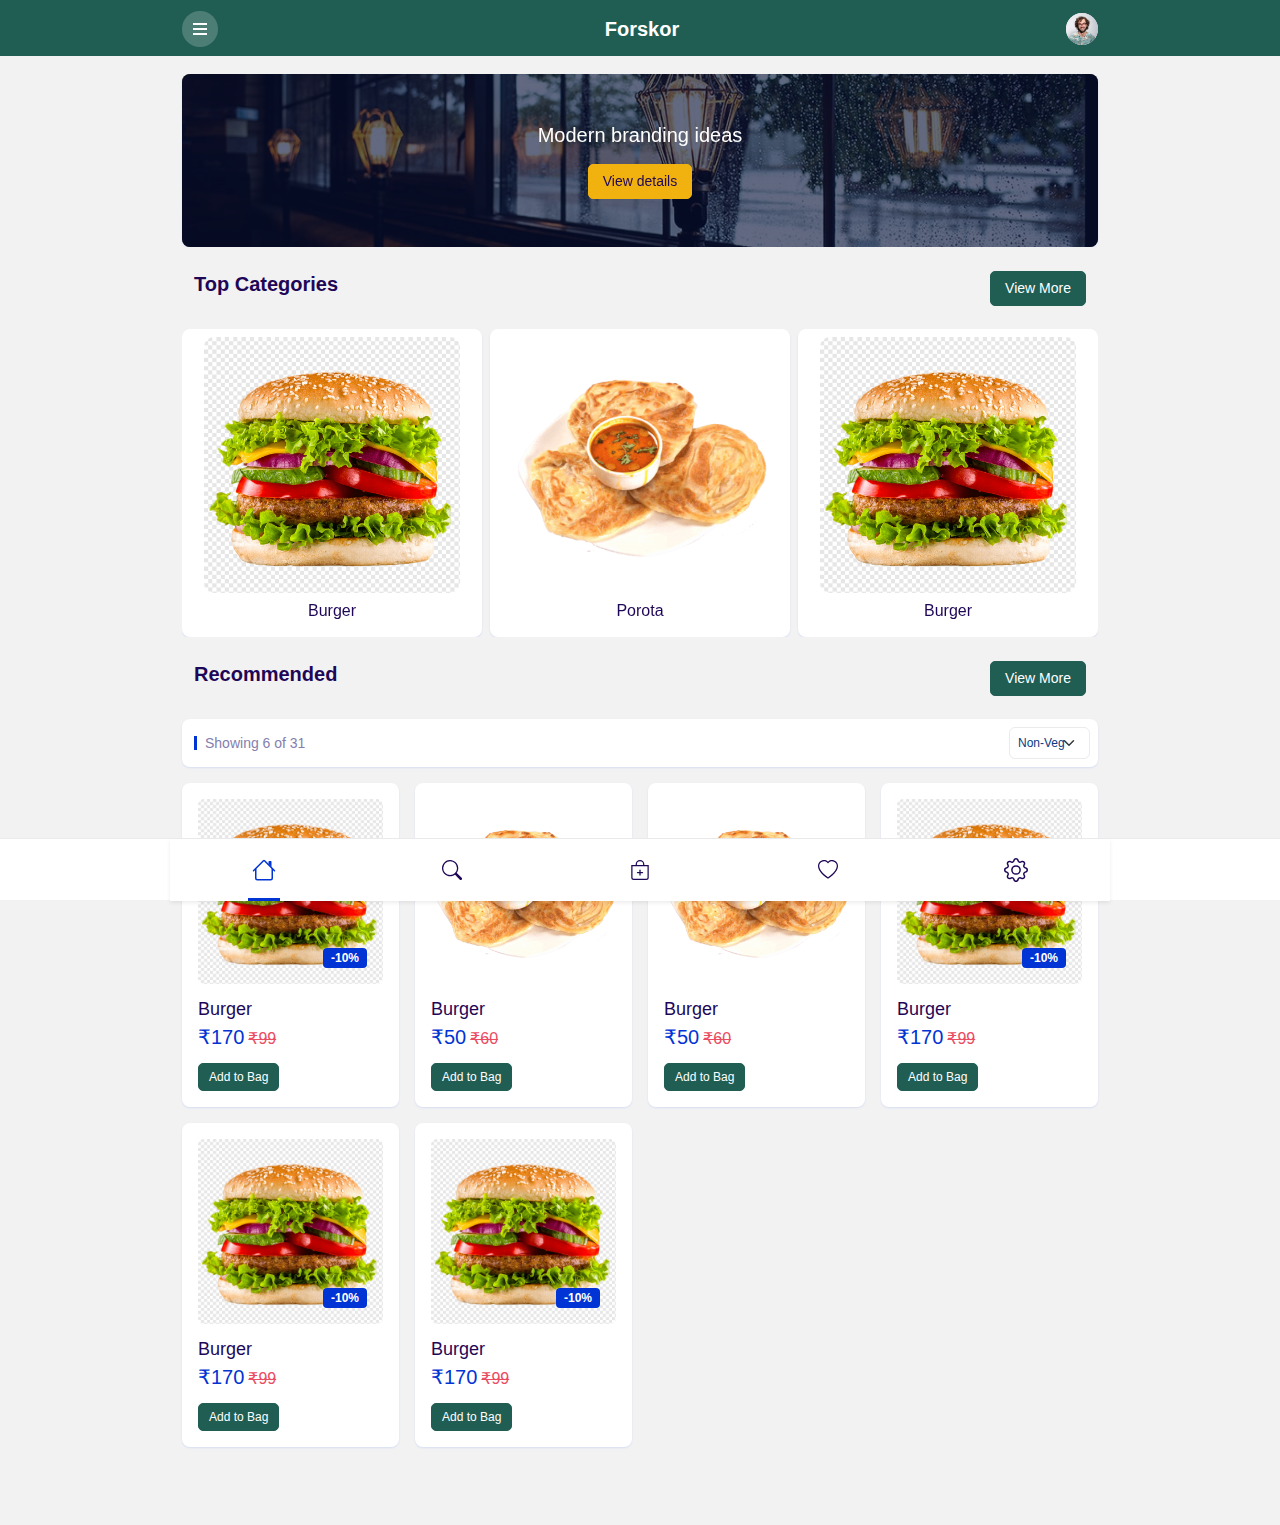
==== commit 913503bd: "cart" ====
--- a/index.html
+++ b/index.html
@@ -112,6 +112,7 @@
 .card-body1 {
     padding: 0.5rem;
 }
+
 
 
 </style>
@@ -343,8 +344,8 @@
             <div class="container">
               <div class="col-xs-12 col-md-6 col-sm-8 col-lg-12 center-block">
                <br>
-               <h5><b>Top Categories</b><span class="pull-right">
-               <button type="button" class="btn btn-primary btn-small" name="submit" id="submit">View More</button></span></h5>
+               <h5><b>Recommended</b><span class="pull-right">
+               <a href="food.html" class="btn btn-primary btn-small" name="submit" id="submit">View More</a></span></h5>
                <br>
               </div>
           </div>
@@ -477,35 +478,63 @@
   
       <div class="pb-3"></div>
     </div>
-    <!-- Footer Nav-->
-    <div class="footer-nav-area" id="footerNav">
-      <div class="container px-0">
-        <!-- Paste your Footer Content from here-->
-        <!-- Footer Content-->
-        <div class="footer-nav position-relative">
-          <ul class="h-100 d-flex align-items-center justify-content-between ps-0">
-            <li class="active"><a href="page-home.html"><svg width="20" height="20" viewBox="0 0 16 16" class="bi bi-house" fill="currentColor" xmlns="http://www.w3.org/2000/svg">
-<path fill-rule="evenodd" d="M2 13.5V7h1v6.5a.5.5 0 0 0 .5.5h9a.5.5 0 0 0 .5-.5V7h1v6.5a1.5 1.5 0 0 1-1.5 1.5h-9A1.5 1.5 0 0 1 2 13.5zm11-11V6l-2-2V2.5a.5.5 0 0 1 .5-.5h1a.5.5 0 0 1 .5.5z"/>
-<path fill-rule="evenodd" d="M7.293 1.5a1 1 0 0 1 1.414 0l6.647 6.646a.5.5 0 0 1-.708.708L8 2.207 1.354 8.854a.5.5 0 1 1-.708-.708L7.293 1.5z"/>
-</svg><span>Home</span></a></li>
-            <li><a href="pages.html"><svg width="20" height="20" viewBox="0 0 16 16" class="bi bi-collection" fill="currentColor" xmlns="http://www.w3.org/2000/svg">
-<path fill-rule="evenodd" d="M14.5 13.5h-13A.5.5 0 0 1 1 13V6a.5.5 0 0 1 .5-.5h13a.5.5 0 0 1 .5.5v7a.5.5 0 0 1-.5.5zm-13 1A1.5 1.5 0 0 1 0 13V6a1.5 1.5 0 0 1 1.5-1.5h13A1.5 1.5 0 0 1 16 6v7a1.5 1.5 0 0 1-1.5 1.5h-13zM2 3a.5.5 0 0 0 .5.5h11a.5.5 0 0 0 0-1h-11A.5.5 0 0 0 2 3zm2-2a.5.5 0 0 0 .5.5h7a.5.5 0 0 0 0-1h-7A.5.5 0 0 0 4 1z"/>
-</svg><span>Pages</span></a></li>
-            <li><a href="elements.html"><svg width="20" height="20" viewBox="0 0 16 16" class="bi bi-folder2-open" fill="currentColor" xmlns="http://www.w3.org/2000/svg">
-<path fill-rule="evenodd" d="M1 3.5A1.5 1.5 0 0 1 2.5 2h2.764c.958 0 1.76.56 2.311 1.184C7.985 3.648 8.48 4 9 4h4.5A1.5 1.5 0 0 1 15 5.5v.64c.57.265.94.876.856 1.546l-.64 5.124A2.5 2.5 0 0 1 12.733 15H3.266a2.5 2.5 0 0 1-2.481-2.19l-.64-5.124A1.5 1.5 0 0 1 1 6.14V3.5zM2 6h12v-.5a.5.5 0 0 0-.5-.5H9c-.964 0-1.71-.629-2.174-1.154C6.374 3.334 5.82 3 5.264 3H2.5a.5.5 0 0 0-.5.5V6zm-.367 1a.5.5 0 0 0-.496.562l.64 5.124A1.5 1.5 0 0 0 3.266 14h9.468a1.5 1.5 0 0 0 1.489-1.314l.64-5.124A.5.5 0 0 0 14.367 7H1.633z"/>
-</svg><span>Elements</span></a></li>
-            <li><a href="page-chat-users.html"><svg xmlns="http://www.w3.org/2000/svg" width="20" height="20" fill="currentColor" class="bi bi-chat-dots" viewBox="0 0 16 16">
-<path d="M5 8a1 1 0 1 1-2 0 1 1 0 0 1 2 0zm4 0a1 1 0 1 1-2 0 1 1 0 0 1 2 0zm3 1a1 1 0 1 0 0-2 1 1 0 0 0 0 2z"/>
-<path d="M2.165 15.803l.02-.004c1.83-.363 2.948-.842 3.468-1.105A9.06 9.06 0 0 0 8 15c4.418 0 8-3.134 8-7s-3.582-7-8-7-8 3.134-8 7c0 1.76.743 3.37 1.97 4.6a10.437 10.437 0 0 1-.524 2.318l-.003.011a10.722 10.722 0 0 1-.244.637c-.079.186.074.394.273.362a21.673 21.673 0 0 0 .693-.125zm.8-3.108a1 1 0 0 0-.287-.801C1.618 10.83 1 9.468 1 8c0-3.192 3.004-6 7-6s7 2.808 7 6c0 3.193-3.004 6-7 6a8.06 8.06 0 0 1-2.088-.272 1 1 0 0 0-.711.074c-.387.196-1.24.57-2.634.893a10.97 10.97 0 0 0 .398-2z"/>
-</svg><span>Chat</span></a></li>
-            <li><a href="settings.html"><svg width="20" height="20" viewBox="0 0 16 16" class="bi bi-gear" fill="currentColor" xmlns="http://www.w3.org/2000/svg">
-<path fill-rule="evenodd" d="M8.837 1.626c-.246-.835-1.428-.835-1.674 0l-.094.319A1.873 1.873 0 0 1 4.377 3.06l-.292-.16c-.764-.415-1.6.42-1.184 1.185l.159.292a1.873 1.873 0 0 1-1.115 2.692l-.319.094c-.835.246-.835 1.428 0 1.674l.319.094a1.873 1.873 0 0 1 1.115 2.693l-.16.291c-.415.764.42 1.6 1.185 1.184l.292-.159a1.873 1.873 0 0 1 2.692 1.116l.094.318c.246.835 1.428.835 1.674 0l.094-.319a1.873 1.873 0 0 1 2.693-1.115l.291.16c.764.415 1.6-.42 1.184-1.185l-.159-.291a1.873 1.873 0 0 1 1.116-2.693l.318-.094c.835-.246.835-1.428 0-1.674l-.319-.094a1.873 1.873 0 0 1-1.115-2.692l.16-.292c.415-.764-.42-1.6-1.185-1.184l-.291.159A1.873 1.873 0 0 1 8.93 1.945l-.094-.319zm-2.633-.283c.527-1.79 3.065-1.79 3.592 0l.094.319a.873.873 0 0 0 1.255.52l.292-.16c1.64-.892 3.434.901 2.54 2.541l-.159.292a.873.873 0 0 0 .52 1.255l.319.094c1.79.527 1.79 3.065 0 3.592l-.319.094a.873.873 0 0 0-.52 1.255l.16.292c.893 1.64-.902 3.434-2.541 2.54l-.292-.159a.873.873 0 0 0-1.255.52l-.094.319c-.527 1.79-3.065 1.79-3.592 0l-.094-.319a.873.873 0 0 0-1.255-.52l-.292.16c-1.64.893-3.433-.902-2.54-2.541l.159-.292a.873.873 0 0 0-.52-1.255l-.319-.094c-1.79-.527-1.79-3.065 0-3.592l.319-.094a.873.873 0 0 0 .52-1.255l-.16-.292c-.892-1.64.902-3.433 2.541-2.54l.292.159a.873.873 0 0 0 1.255-.52l.094-.319z"/>
-<path fill-rule="evenodd" d="M8 5.754a2.246 2.246 0 1 0 0 4.492 2.246 2.246 0 0 0 0-4.492zM4.754 8a3.246 3.246 0 1 1 6.492 0 3.246 3.246 0 0 1-6.492 0z"/>
-</svg><span>Settings</span></a></li>
-          </ul>
-        </div>
-      </div>
-    </div>
+      <!-- Footer Nav-->
+
+      <div class="footer-nav-area" id="footerNav">
+        <div class="container px-0">
+    <!-- Footer Content-->
+    <div class="footer-nav position-relative footer-style-five shadow-sm">
+      <ul class="h-100 d-flex ps-0">
+    
+    
+        <li  class="active"><a href="index.html"><svg width="24" height="24" viewBox="0 0 16 16" class="bi bi-house" fill="currentColor" xmlns="http://www.w3.org/2000/svg">
+          <path fill-rule="evenodd" d="M2 13.5V7h1v6.5a.5.5 0 0 0 .5.5h9a.5.5 0 0 0 .5-.5V7h1v6.5a1.5 1.5 0 0 1-1.5 1.5h-9A1.5 1.5 0 0 1 2 13.5zm11-11V6l-2-2V2.5a.5.5 0 0 1 .5-.5h1a.5.5 0 0 1 .5.5z"/>
+          <path fill-rule="evenodd" d="M7.293 1.5a1 1 0 0 1 1.414 0l6.647 6.646a.5.5 0 0 1-.708.708L8 2.207 1.354 8.854a.5.5 0 1 1-.708-.708L7.293 1.5z"/>
+          </svg></a></li>
+    
+    
+        <li><a href="search.html"><svg xmlns="http://www.w3.org/2000/svg" width="20" height="20" fill="currentColor" class="bi bi-search" viewBox="0 0 16 16">
+          <path d="M11.742 10.344a6.5 6.5 0 1 0-1.397 1.398h-.001c.03.04.062.078.098.115l3.85 3.85a1 1 0 0 0 1.415-1.414l-3.85-3.85a1.007 1.007 0 0 0-.115-.1zM12 6.5a5.5 5.5 0 1 1-11 0 5.5 5.5 0 0 1 11 0z"/>
+        </svg></a></li>
+    
+        <li class=""><a href="cart.html"><svg xmlns="http://www.w3.org/2000/svg" width="20" height="20" fill="currentColor" class="bi bi-bag-plus" viewBox="0 0 16 16">
+          <path fill-rule="evenodd" d="M8 7.5a.5.5 0 0 1 .5.5v1.5H10a.5.5 0 0 1 0 1H8.5V12a.5.5 0 0 1-1 0v-1.5H6a.5.5 0 0 1 0-1h1.5V8a.5.5 0 0 1 .5-.5z"/>
+          <path d="M8 1a2.5 2.5 0 0 1 2.5 2.5V4h-5v-.5A2.5 2.5 0 0 1 8 1zm3.5 3v-.5a3.5 3.5 0 1 0-7 0V4H1v10a2 2 0 0 0 2 2h10a2 2 0 0 0 2-2V4h-3.5zM2 5h12v9a1 1 0 0 1-1 1H3a1 1 0 0 1-1-1V5z"/>
+        </svg></a></li>
+    
+    
+        <li><a href="fav.html"><svg xmlns="http://www.w3.org/2000/svg" width="20" height="20" fill="currentColor" class="bi bi-heart" viewBox="0 0 16 16">
+          <path d="m8 2.748-.717-.737C5.6.281 2.514.878 1.4 3.053c-.523 1.023-.641 2.5.314 4.385.92 1.815 2.834 3.989 6.286 6.357 3.452-2.368 5.365-4.542 6.286-6.357.955-1.886.838-3.362.314-4.385C13.486.878 10.4.28 8.717 2.01L8 2.748zM8 15C-7.333 4.868 3.279-3.04 7.824 1.143c.06.055.119.112.176.171a3.12 3.12 0 0 1 .176-.17C12.72-3.042 23.333 4.867 8 15z"/>
+        </svg></a></li>
+    
+    
+    
+    
+    
+    
+    
+        <li><a href="settings.html"><svg width="24" height="24" viewBox="0 0 16 16" class="bi bi-gear" fill="currentColor" xmlns="http://www.w3.org/2000/svg">
+    <path fill-rule="evenodd" d="M8.837 1.626c-.246-.835-1.428-.835-1.674 0l-.094.319A1.873 1.873 0 0 1 4.377 3.06l-.292-.16c-.764-.415-1.6.42-1.184 1.185l.159.292a1.873 1.873 0 0 1-1.115 2.692l-.319.094c-.835.246-.835 1.428 0 1.674l.319.094a1.873 1.873 0 0 1 1.115 2.693l-.16.291c-.415.764.42 1.6 1.185 1.184l.292-.159a1.873 1.873 0 0 1 2.692 1.116l.094.318c.246.835 1.428.835 1.674 0l.094-.319a1.873 1.873 0 0 1 2.693-1.115l.291.16c.764.415 1.6-.42 1.184-1.185l-.159-.291a1.873 1.873 0 0 1 1.116-2.693l.318-.094c.835-.246.835-1.428 0-1.674l-.319-.094a1.873 1.873 0 0 1-1.115-2.692l.16-.292c.415-.764-.42-1.6-1.185-1.184l-.291.159A1.873 1.873 0 0 1 8.93 1.945l-.094-.319zm-2.633-.283c.527-1.79 3.065-1.79 3.592 0l.094.319a.873.873 0 0 0 1.255.52l.292-.16c1.64-.892 3.434.901 2.54 2.541l-.159.292a.873.873 0 0 0 .52 1.255l.319.094c1.79.527 1.79 3.065 0 3.592l-.319.094a.873.873 0 0 0-.52 1.255l.16.292c.893 1.64-.902 3.434-2.541 2.54l-.292-.159a.873.873 0 0 0-1.255.52l-.094.319c-.527 1.79-3.065 1.79-3.592 0l-.094-.319a.873.873 0 0 0-1.255-.52l-.292.16c-1.64.893-3.433-.902-2.54-2.541l.159-.292a.873.873 0 0 0-.52-1.255l-.319-.094c-1.79-.527-1.79-3.065 0-3.592l.319-.094a.873.873 0 0 0 .52-1.255l-.16-.292c-.892-1.64.902-3.433 2.541-2.54l.292.159a.873.873 0 0 0 1.255-.52l.094-.319z"/>
+    <path fill-rule="evenodd" d="M8 5.754a2.246 2.246 0 1 0 0 4.492 2.246 2.246 0 0 0 0-4.492zM4.754 8a3.246 3.246 0 1 1 6.492 0 3.246 3.246 0 0 1-6.492 0z"/>
+    </svg></a></li>
+      </ul>
+      <!-- # Footer Five Layout End-->
+    </div>
+    
+    </div>
+    </div>
+
+
+
+
+
+
+
+
+
+
+
+
     <!-- All JavaScript Files-->
     <script src="assets/js/bootstrap.bundle.min.js"></script>
     <script src="assets/js/jquery.min.js"></script>
--- a/assets/style.css
+++ b/assets/style.css
@@ -301,8 +301,8 @@
 
 .btn-primary {
   color: #ffffff;
-  background-color: #0134d4;
-  border-color: #0134d4; }
+  background-color: #205E54;
+  border-color: #205E54; }
 
 .btn-primary:hover {
   color: #ffffff;
